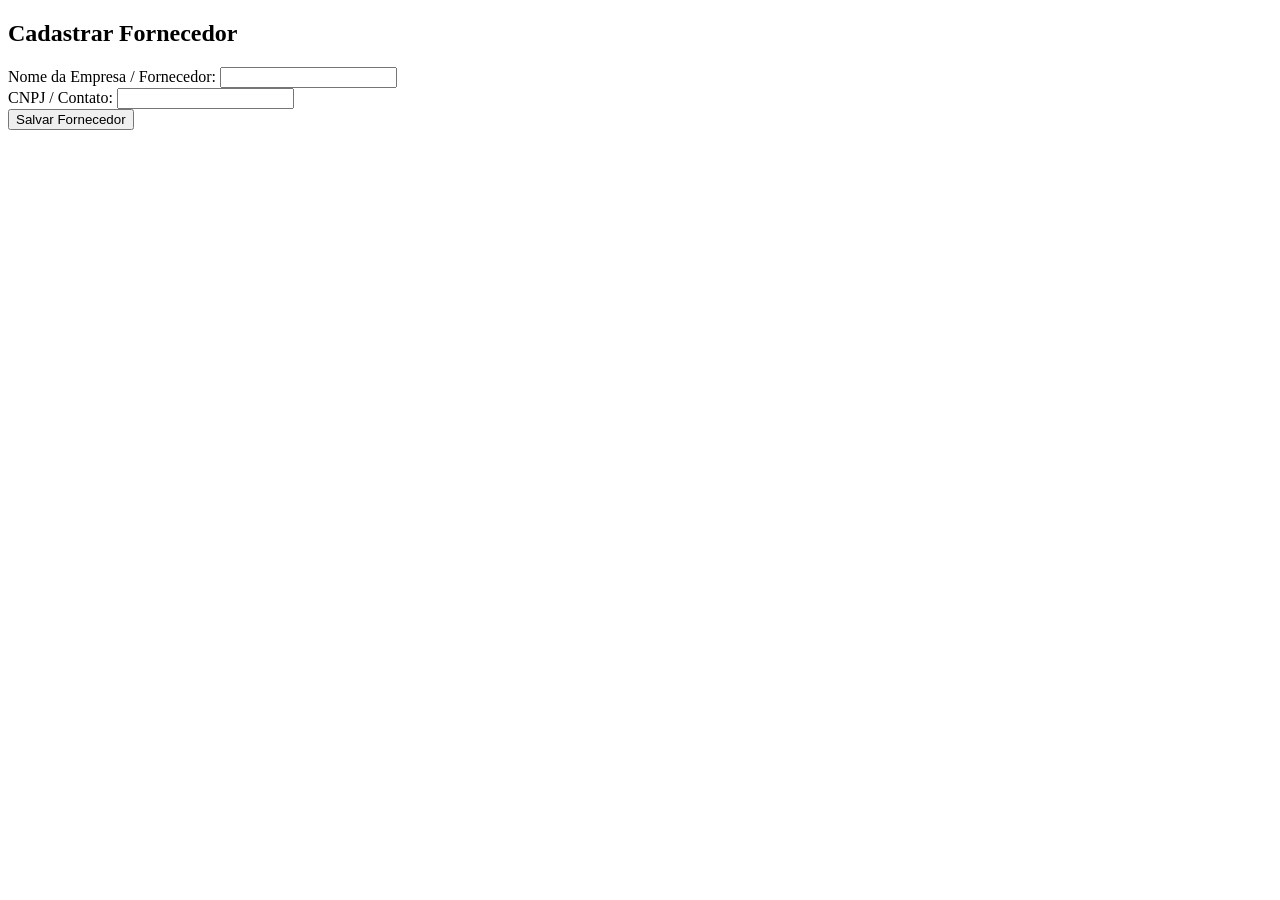
==== frontend/HTML/Fornecedor.html @ a14d755b "Crianção do html, css e js das paginas inicial e das paginas de Peças de roupa, modelagem, fornecedo" ====
<!DOCTYPE html>
<html lang="en">
<head>
    <meta charset="UTF-8">
    <meta name="viewport" content="width=device-width, initial-scale=1.0">
    <title>Fornecedor</title>
    <link rel="stylesheet" href="/frontend/CSS/Fornecedor.css">
</head>
<body>
    <main>
        <section id="cad-fornecedor" class="tela">
            <h1>Cadastrar Fornecedor</h1>
            <form onsubmit="salvarCadastro(event, 'Fornecedor')">
                <div class="form-group">
                    <label for="fornecedor-nome">Nome da Empresa / Fornecedor:</label>
                    <input type="text" id="fornecedor-nome" required>
                </div>
                <div class="form-group">
                    <label for="fornecedor-cnpj">CNPJ / Contato:</label>
                    <input type="text" id="fornecedor-cnpj" required>
                </div>
                <button type="submit">Salvar Fornecedor</button>
            </form>
        </section>
    </main>
    <script src="/frontend/JS/Fornecedor.js"></script>
</body>
</html>
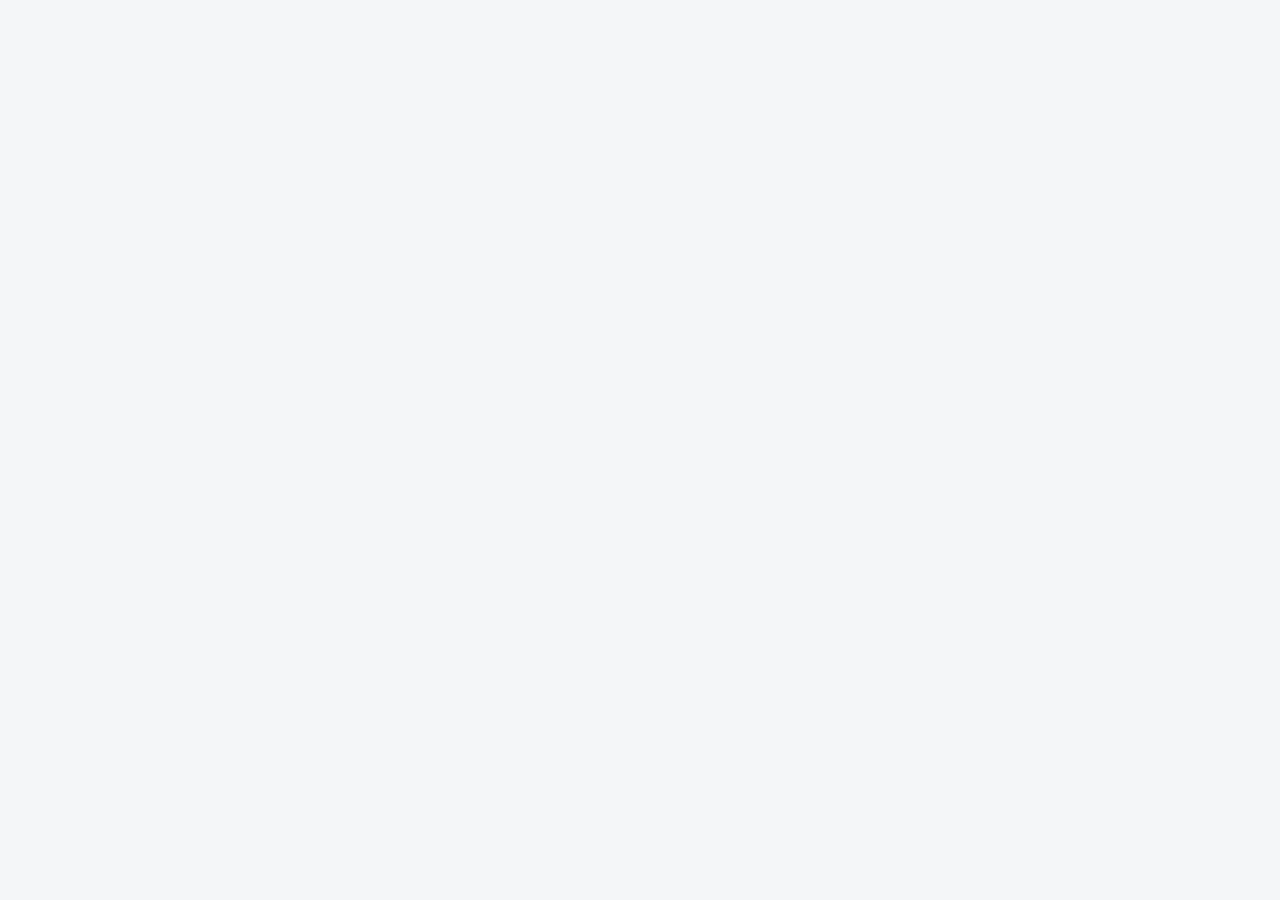
==== commit 77515e20: "Criando o cadastroFornecedor e CadastroPeca no html, css e js" ====
--- a/frontend/HTML/Fornecedor.html
+++ b/frontend/HTML/Fornecedor.html
@@ -1,5 +1,5 @@
 <!DOCTYPE html>
-<html lang="en">
+<html lang="pt-BR">
 <head>
     <meta charset="UTF-8">
     <meta name="viewport" content="width=device-width, initial-scale=1.0">
--- a/frontend/CSS/Fornecedor.css
+++ b/frontend/CSS/Fornecedor.css
@@ -0,0 +1,130 @@
+/* --- ESTILOS GERAIS (CSS) --- */
+        * {
+            box-sizing: border-box;
+            margin: 0;
+            padding: 0;
+            font-family: 'Segoe UI', Tahoma, Geneva, Verdana, sans-serif;
+        }
+
+        body {
+            background-color: #f4f6f8;
+            color: #333;
+            display: flex;
+            min-height: 100vh;
+        }
+
+        /* Menu Lateral */
+        aside {
+            width: 250px;
+            background-color: #2c3e50;
+            color: #fff;
+            padding: 20px;
+        }
+
+        aside h2 {
+            font-size: 1.2rem;
+            margin-bottom: 20px;
+            color: #ecf0f1;
+            text-align: center;
+        }
+
+        nav button {
+            display: block;
+            width: 100%;
+            padding: 12px;
+            margin-bottom: 10px;
+            background-color: transparent;
+            color: #ecf0f1;
+            border: 1px solid #34495e;
+            border-radius: 6px;
+            cursor: pointer;
+            text-align: left;
+            transition: 0.3s;
+        }
+
+        nav button:hover, nav button.active {
+            background-color: #3498db;
+            border-color: #3498db;
+        }
+
+        /* Conteúdo Principal */
+        main {
+            flex: 1;
+            padding: 30px;
+        }
+
+        .tela {
+            display: none;
+            background: #fff;
+            padding: 25px;
+            border-radius: 8px;
+            box-shadow: 0 2px 8px rgba(0,0,0,0.05);
+        }
+
+        .tela.active {
+            display: block;
+        }
+
+        h1 {
+            font-size: 1.5rem;
+            margin-bottom: 20px;
+            color: #2c3e50;
+        }
+
+        /* Formulários */
+        form {
+            display: grid;
+            gap: 15px;
+            max-width: 500px;
+        }
+
+        .form-group {
+            display: flex;
+            flex-direction: column;
+        }
+
+        label {
+            font-size: 0.9rem;
+            margin-bottom: 5px;
+            font-weight: 600;
+        }
+
+        input, select {
+            padding: 10px;
+            border: 1px solid #ccc;
+            border-radius: 4px;
+            font-size: 1rem;
+        }
+
+        button[type="submit"] {
+            padding: 10px;
+            background-color: #2ecc71;
+            color: white;
+            border: none;
+            border-radius: 4px;
+            font-size: 1rem;
+            cursor: pointer;
+            font-weight: bold;
+        }
+
+        button[type="submit"]:hover {
+            background-color: #27ae60;
+        }
+
+        /* Tabela */
+        table {
+            width: 100%;
+            border-collapse: collapse;
+            margin-top: 10px;
+        }
+
+        th, td {
+            padding: 12px;
+            text-align: left;
+            border-bottom: 1px solid #ddd;
+        }
+
+        th {
+            background-color: #f8f9fa;
+            color: #2c3e50;
+        }
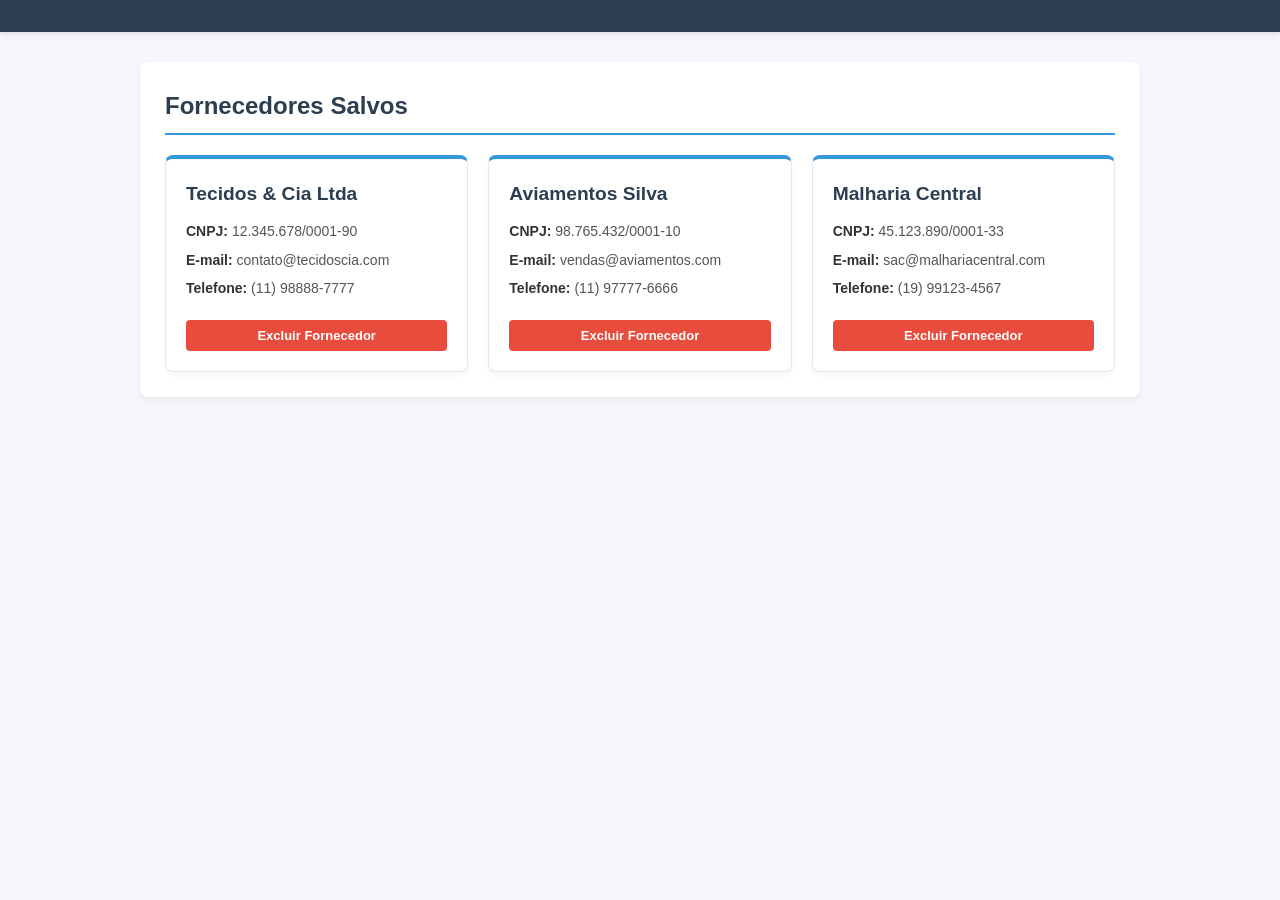
==== commit f92c4a91: "Criando o código da Modelagem, Listagem , Fornecedor, PecaRoupa" ====
--- a/frontend/HTML/Fornecedor.html
+++ b/frontend/HTML/Fornecedor.html
@@ -3,28 +3,40 @@
 <head>
     <meta charset="UTF-8">
     <meta name="viewport" content="width=device-width, initial-scale=1.0">
-    <title>Fornecedor</title>
+    <title>Fornecedores - Módulos</title>
     <link rel="stylesheet" href="/frontend/CSS/Fornecedor.css">
 </head>
 <body>
-    <main>
-        <section id="cad-fornecedor" class="tela">
-            <h1>Cadastrar Fornecedor</h1>
-            <form onsubmit="salvarCadastro(event, 'Fornecedor')">
-                <div class="form-group">
-                    <label for="fornecedor-nome">Nome da Empresa / Fornecedor:</label>
-                    <input type="text" id="fornecedor-nome" required>
-                </div>
-                <div class="form-group">
-                    <label for="fornecedor-cnpj">CNPJ / Contato:</label>
-                    <input type="text" id="fornecedor-cnpj" required>
-                </div>
-                <button type="submit">Salvar Fornecedor</button>
-            </form>
-        </section>
+    <header class="navbar"></header>
+
+    <main class="container">
+        <h2>Fornecedores Salvos</h2>
+        <div class="cards-grid">
+            <div class="card-modulo">
+                <h3 class="card-titulo">Tecidos & Cia Ltda</h3>
+                <p class="card-info"><span>CNPJ:</span> 12.345.678/0001-90</p>
+                <p class="card-info"><span>E-mail:</span> contato@tecidoscia.com</p>
+                <p class="card-info"><span>Telefone:</span> (11) 98888-7777</p>
+                <button class="btn-excluir" onclick="removerCard(this)">Excluir Fornecedor</button>
+            </div>
+
+            <div class="card-modulo">
+                <h3 class="card-titulo">Aviamentos Silva</h3>
+                <p class="card-info"><span>CNPJ:</span> 98.765.432/0001-10</p>
+                <p class="card-info"><span>E-mail:</span> vendas@aviamentos.com</p>
+                <p class="card-info"><span>Telefone:</span> (11) 97777-6666</p>
+                <button class="btn-excluir" onclick="removerCard(this)">Excluir Fornecedor</button>
+            </div>
+
+            <div class="card-modulo">
+                <h3 class="card-titulo">Malharia Central</h3>
+                <p class="card-info"><span>CNPJ:</span> 45.123.890/0001-33</p>
+                <p class="card-info"><span>E-mail:</span> sac@malhariacentral.com</p>
+                <p class="card-info"><span>Telefone:</span> (19) 99123-4567</p>
+                <button class="btn-excluir" onclick="removerCard(this)">Excluir Fornecedor</button>
+            </div>
+        </div>
     </main>
-    <script src="/frontend/JS/Fornecedor.js"></script>
+
 </body>
-</html>
-
-    +</html>
--- a/frontend/CSS/Fornecedor.css
+++ b/frontend/CSS/Fornecedor.css
@@ -1,130 +1,17 @@
-/* --- ESTILOS GERAIS (CSS) --- */
-        * {
-            box-sizing: border-box;
-            margin: 0;
-            padding: 0;
-            font-family: 'Segoe UI', Tahoma, Geneva, Verdana, sans-serif;
-        }
+* { margin: 0; padding: 0; box-sizing: border-box; font-family: 'Segoe UI', Tahoma, Geneva, Verdana, sans-serif; }
+        body { background-color: #f4f6f9; color: #333; line-height: 1.6; }
+        .navbar { background-color: #2c3e50; color: #fff; padding: 1rem 2rem; display: flex; justify-content: space-between; align-items: center; box-shadow: 0 2px 5px rgba(0,0,0,0.1); }
+        .navbar h1 { font-size: 1.5rem; }
+        .navbar nav ul { display: flex; list-style: none; gap: 15px; }
+        .navbar nav a { color: #ecf0f1; text-decoration: none; font-weight: 500; padding: 8px 12px; border-radius: 4px; }
+        .navbar nav a:hover { background-color: #34495e; }
+        .container { max-width: 1000px; margin: 30px auto; background: #ffffff; padding: 25px; border-radius: 8px; box-shadow: 0 4px 6px rgba(0,0,0,0.05); }
+        h2 { color: #2c3e50; margin-bottom: 20px; border-bottom: 2px solid #3498db; padding-bottom: 8px; }
 
-        body {
-            background-color: #f4f6f8;
-            color: #333;
-            display: flex;
-            min-height: 100vh;
-        }
-
-        /* Menu Lateral */
-        aside {
-            width: 250px;
-            background-color: #2c3e50;
-            color: #fff;
-            padding: 20px;
-        }
-
-        aside h2 {
-            font-size: 1.2rem;
-            margin-bottom: 20px;
-            color: #ecf0f1;
-            text-align: center;
-        }
-
-        nav button {
-            display: block;
-            width: 100%;
-            padding: 12px;
-            margin-bottom: 10px;
-            background-color: transparent;
-            color: #ecf0f1;
-            border: 1px solid #34495e;
-            border-radius: 6px;
-            cursor: pointer;
-            text-align: left;
-            transition: 0.3s;
-        }
-
-        nav button:hover, nav button.active {
-            background-color: #3498db;
-            border-color: #3498db;
-        }
-
-        /* Conteúdo Principal */
-        main {
-            flex: 1;
-            padding: 30px;
-        }
-
-        .tela {
-            display: none;
-            background: #fff;
-            padding: 25px;
-            border-radius: 8px;
-            box-shadow: 0 2px 8px rgba(0,0,0,0.05);
-        }
-
-        .tela.active {
-            display: block;
-        }
-
-        h1 {
-            font-size: 1.5rem;
-            margin-bottom: 20px;
-            color: #2c3e50;
-        }
-
-        /* Formulários */
-        form {
-            display: grid;
-            gap: 15px;
-            max-width: 500px;
-        }
-
-        .form-group {
-            display: flex;
-            flex-direction: column;
-        }
-
-        label {
-            font-size: 0.9rem;
-            margin-bottom: 5px;
-            font-weight: 600;
-        }
-
-        input, select {
-            padding: 10px;
-            border: 1px solid #ccc;
-            border-radius: 4px;
-            font-size: 1rem;
-        }
-
-        button[type="submit"] {
-            padding: 10px;
-            background-color: #2ecc71;
-            color: white;
-            border: none;
-            border-radius: 4px;
-            font-size: 1rem;
-            cursor: pointer;
-            font-weight: bold;
-        }
-
-        button[type="submit"]:hover {
-            background-color: #27ae60;
-        }
-
-        /* Tabela */
-        table {
-            width: 100%;
-            border-collapse: collapse;
-            margin-top: 10px;
-        }
-
-        th, td {
-            padding: 12px;
-            text-align: left;
-            border-bottom: 1px solid #ddd;
-        }
-
-        th {
-            background-color: #f8f9fa;
-            color: #2c3e50;
-        }+        .cards-grid { display: grid; grid-template-columns: repeat(auto-fill, minmax(280px, 1fr)); gap: 20px; margin-top: 15px; }
+        .card-modulo { background: #fff; border: 1px solid #e2e8f0; border-radius: 8px; padding: 20px; box-shadow: 0 4px 6px rgba(0,0,0,0.03); border-top: 4px solid #3498db; }
+        .card-titulo { font-size: 1.2rem; color: #2c3e50; margin-bottom: 10px; }
+        .card-info { font-size: 14px; color: #555; margin-bottom: 6px; }
+        .card-info span { font-weight: bold; color: #333; }
+        .btn-excluir { background: #e74c3c; color: white; border: none; padding: 8px; border-radius: 4px; cursor: pointer; font-size: 13px; font-weight: bold; margin-top: 15px; width: 100%; }
+        .btn-excluir:hover { background: #c0392b; }
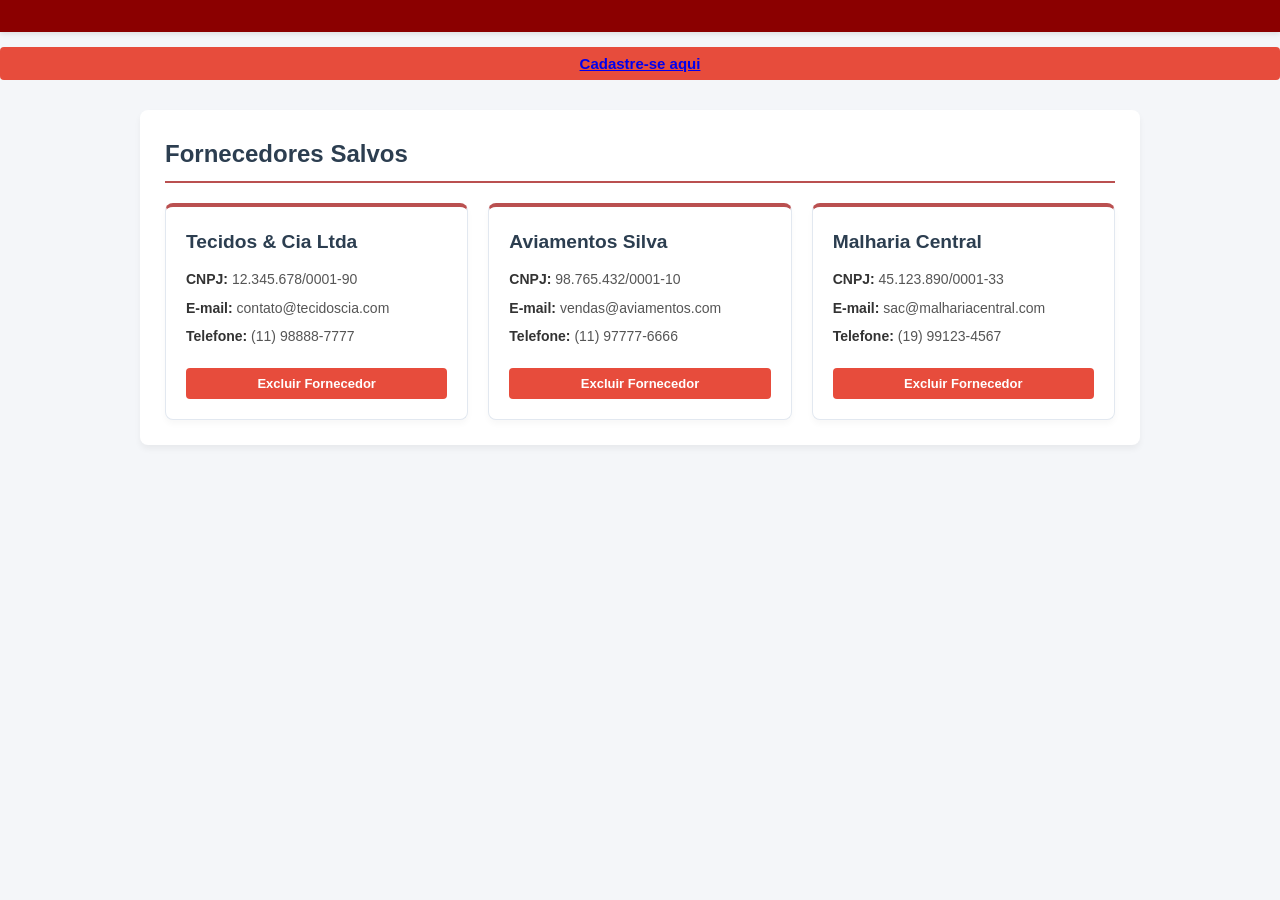
==== commit 409f2ee4: "Colocando botão no fornecedor para conectar com o cadastro fornecedor" ====
--- a/frontend/HTML/Fornecedor.html
+++ b/frontend/HTML/Fornecedor.html
@@ -8,7 +8,7 @@
 </head>
 <body>
     <header class="navbar"></header>
-
+<button  class="btn-excluir1" > <a href="/frontend/HTML/CadastroFornecedor.html"> Cadastre-se aqui </a></button>
     <main class="container">
         <h2>Fornecedores Salvos</h2>
         <div class="cards-grid">
--- a/frontend/CSS/Fornecedor.css
+++ b/frontend/CSS/Fornecedor.css
@@ -1,17 +1,142 @@
-* { margin: 0; padding: 0; box-sizing: border-box; font-family: 'Segoe UI', Tahoma, Geneva, Verdana, sans-serif; }
-        body { background-color: #f4f6f9; color: #333; line-height: 1.6; }
-        .navbar { background-color: #2c3e50; color: #fff; padding: 1rem 2rem; display: flex; justify-content: space-between; align-items: center; box-shadow: 0 2px 5px rgba(0,0,0,0.1); }
-        .navbar h1 { font-size: 1.5rem; }
-        .navbar nav ul { display: flex; list-style: none; gap: 15px; }
-        .navbar nav a { color: #ecf0f1; text-decoration: none; font-weight: 500; padding: 8px 12px; border-radius: 4px; }
-        .navbar nav a:hover { background-color: #34495e; }
-        .container { max-width: 1000px; margin: 30px auto; background: #ffffff; padding: 25px; border-radius: 8px; box-shadow: 0 4px 6px rgba(0,0,0,0.05); }
-        h2 { color: #2c3e50; margin-bottom: 20px; border-bottom: 2px solid #3498db; padding-bottom: 8px; }
+/* =========================
+   RESET
+========================= */
 
-        .cards-grid { display: grid; grid-template-columns: repeat(auto-fill, minmax(280px, 1fr)); gap: 20px; margin-top: 15px; }
-        .card-modulo { background: #fff; border: 1px solid #e2e8f0; border-radius: 8px; padding: 20px; box-shadow: 0 4px 6px rgba(0,0,0,0.03); border-top: 4px solid #3498db; }
-        .card-titulo { font-size: 1.2rem; color: #2c3e50; margin-bottom: 10px; }
-        .card-info { font-size: 14px; color: #555; margin-bottom: 6px; }
-        .card-info span { font-weight: bold; color: #333; }
-        .btn-excluir { background: #e74c3c; color: white; border: none; padding: 8px; border-radius: 4px; cursor: pointer; font-size: 13px; font-weight: bold; margin-top: 15px; width: 100%; }
-        .btn-excluir:hover { background: #c0392b; }+* {
+    margin: 0;
+    padding: 0;
+    box-sizing: border-box;
+    font-family: 'Segoe UI', Tahoma, Geneva, Verdana, sans-serif;
+}
+
+body {
+    background-color: #f4f6f9;
+    color: #333;
+    line-height: 1.6;
+}
+
+/* =========================
+   NAVBAR
+========================= */
+
+.navbar {
+    background-color: #8b0000;
+    color: #fff;
+    padding: 1rem 2rem;
+    display: flex;
+    justify-content: space-between;
+    align-items: center;
+    box-shadow: 0 2px 5px rgba(0, 0, 0, 0.1);
+}
+
+.navbar h1 {
+    font-size: 1.5rem;
+}
+
+.navbar nav ul {
+    display: flex;
+    list-style: none;
+    gap: 15px;
+}
+
+.navbar nav a {
+    color: #ecf0f1;
+    text-decoration: none;
+    font-weight: 500;
+    padding: 8px 12px;
+    border-radius: 4px;
+}
+
+.navbar nav a:hover {
+    background-color: #8b0000;
+}
+
+/* =========================
+   CONTAINER
+========================= */
+
+.container {
+    max-width: 1000px;
+    margin: 30px auto;
+    background: #ffffff;
+    padding: 25px;
+    border-radius: 8px;
+    box-shadow: 0 4px 6px rgba(0, 0, 0, 0.05);
+}
+
+h2 {
+    color: #2c3e50;
+    margin-bottom: 20px;
+    border-bottom: 2px solid #ba5050;
+    padding-bottom: 8px;
+}
+
+/* =========================
+   GRID DE CARDS
+========================= */
+
+.cards-grid {
+    display: grid;
+    grid-template-columns: repeat(auto-fill, minmax(280px, 1fr));
+    gap: 20px;
+    margin-top: 15px;
+}
+
+.card-modulo {
+    background: #fff;
+    border: 1px solid #e2e8f0;
+    border-top: 4px solid #ba5050;
+    border-radius: 8px;
+    padding: 20px;
+    box-shadow: 0 4px 6px rgba(0, 0, 0, 0.03);
+}
+
+.card-titulo {
+    font-size: 1.2rem;
+    color: #2c3e50;
+    margin-bottom: 10px;
+}
+
+.card-info {
+    font-size: 14px;
+    color: #555;
+    margin-bottom: 6px;
+}
+
+.card-info span {
+    font-weight: bold;
+    color: #333;
+}
+
+.btn-excluir {
+    width: 100%;
+    margin-top: 15px;
+    padding: 8px;
+    background: #e74c3c;
+    color: #fff;
+    border: none;
+    border-radius: 4px;
+    cursor: pointer;
+    font-size: 13px;
+    font-weight: bold;
+}
+
+.btn-excluir1 {
+    width: 100%;
+    margin-top: 15px;
+    padding: 8px;
+    background: #e74c3c;
+    color: #fff;
+    border: none;
+    border-radius: 4px;
+    cursor: pointer;
+    font-size: 15px;
+    font-weight: bold;
+    display: flex;
+    justify-content: center;
+    align-items: center;
+}
+
+.btn-excluir:hover {
+    background: #c0392b;
+}
